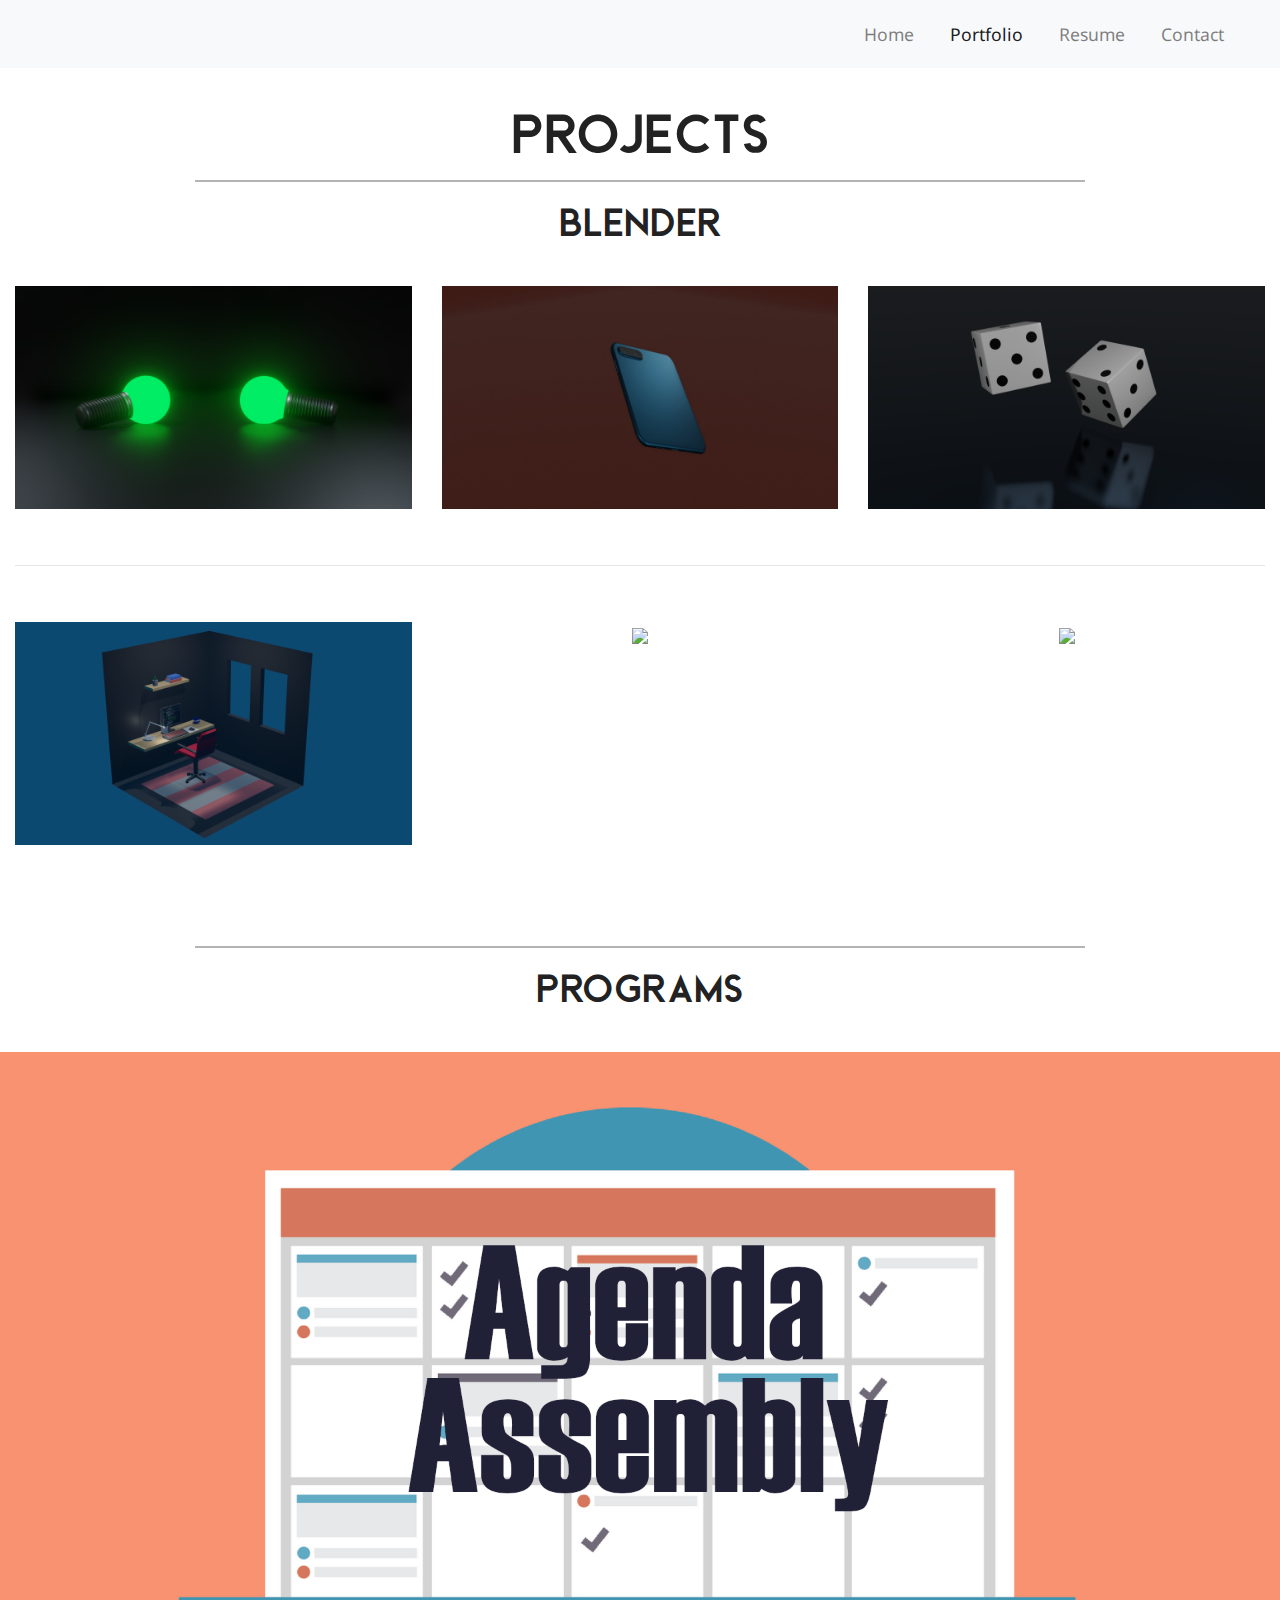
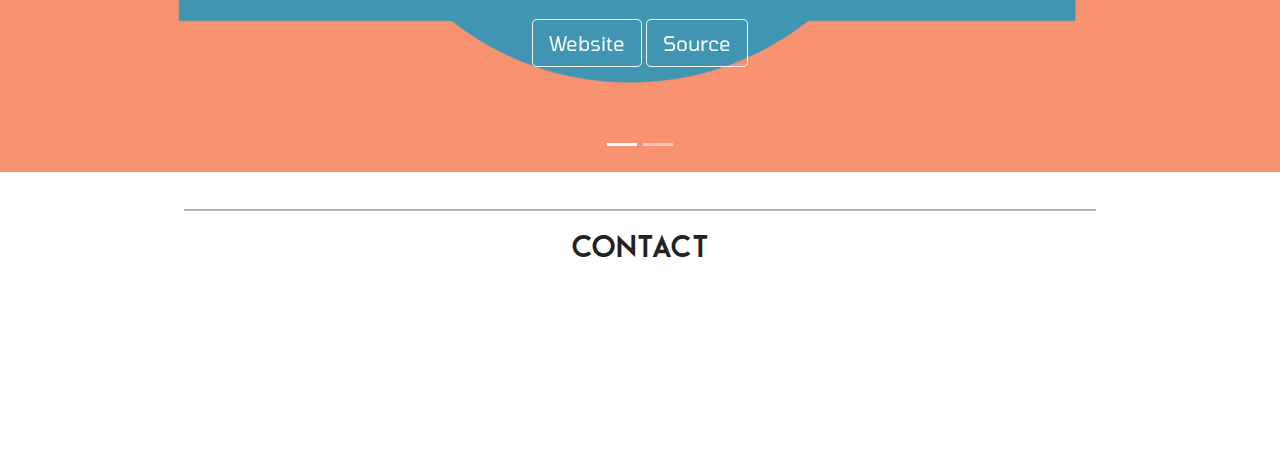
==== portfolio.html @ c54a3559 "fixed columns" ====
<!DOCTYPE html>
<html>
	<head>
		<meta charset="utf-8">
		<meta name="viewport" content="width=device-width, initial-scale=1">
		<title>William Mueller</title>
		<link rel="icon" href="img/logo.png">
		<link rel="stylesheet" href="https://stackpath.bootstrapcdn.com/bootstrap/4.4.1/css/bootstrap.min.css" integrity="sha384-Vkoo8x4CGsO3+Hhxv8T/Q5PaXtkKtu6ug5TOeNV6gBiFeWPGFN9MuhOf23Q9Ifjh" crossorigin="anonymous">
		<script src="https://code.jquery.com/jquery-3.4.1.slim.min.js" integrity="sha384-J6qa4849blE2+poT4WnyKhv5vZF5SrPo0iEjwBvKU7imGFAV0wwj1yYfoRSJoZ+n" crossorigin="anonymous"></script>
		<script src="https://cdn.jsdelivr.net/npm/popper.js@1.16.0/dist/umd/popper.min.js" integrity="sha384-Q6E9RHvbIyZFJoft+2mJbHaEWldlvI9IOYy5n3zV9zzTtmI3UksdQRVvoxMfooAo" crossorigin="anonymous"></script>
		<script src="https://stackpath.bootstrapcdn.com/bootstrap/4.4.1/js/bootstrap.min.js" integrity="sha384-wfSDF2E50Y2D1uUdj0O3uMBJnjuUD4Ih7YwaYd1iqfktj0Uod8GCExl3Og8ifwB6" crossorigin="anonymous"></script>
		<link rel="stylesheet" href="https://use.fontawesome.com/releases/v5.7.2/css/all.css" integrity="sha384-fnmOCqbTlWIlj8LyTjo7mOUStjsKC4pOpQbqyi7RrhN7udi9RwhKkMHpvLbHG9Sr" crossorigin="anonymous">
		<link href="style.css" rel="stylesheet">
	</head>

	<body>
		<!--Nav-->
		<nav class="navbar navbar-expand-md navbar-light bg-light sticky-top">
			<div class="container-fluid">
				<!--<a class="navbar-brand" href="index.html"><img src="img/logo.png"></a>-->
				<button class="navbar-toggler" type="button" data-toggle="collapse" data-target="#navbarResponsive">
					<span class="navbar-toggler-icon"></span> 
				</button>
				<div class="collapse navbar-collapse" id="navbarResponsive">
					<ul class="navbar-nav ml-auto">
						<li class="nav-item">
							<a class="nav-link" href="index.html">Home</a>
						</li>
						<li class="nav-item active">
							<a class="nav-link" href="portfolio.html">Portfolio</a>
						</li>
						<li class="nav-item">
							<a class="nav-link" href="unavailable.html">Resume</a>
						</li>
						<li class="nav-item">
							<a class="nav-link" href="#contact">Contact</a>
						</li>
					</ul>
				</div>
			</div>
		</nav>

		<!--Title-->
		<div class="container-fluid padding">
			<div class="row welcome text-center">
				<div class="col-12">
					<h1 class="display-4">Projects</h1>
				</div>
				<hr>
				<div class="col-12">
					<h1>Blender</h1>
				</div>
			</div>
		</div>

		<!--Blender-->
		<div class="container-fluid padding">
			<div class="row text-center padding">
				<div class="col-sm">
					<img src="img/lightbulbs.png" onclick="window.open('img/lightbulbs.png')">
				</div>

				<div class="col-sm">
					<img src="img/phone.jpg" onclick="window.open('img/phone.jpg')">
				</div>

				<div class="col-sm">
					<img src="img/dice.png" onclick="window.open('img/dice.png')">
				</div>
			</div>
			<hr class="my-4">
		</div>

		<div class="container-fluid padding">
			<div class="row text-center padding">
				<div class="col-sm">
					<img src="img/room.png" onclick="window.open('img/room.png')">
				</div>

				<div class="col-sm">
					<img src="img/moonRotating.gif" onclick="window.open('img/moonRotating.gif')"> 
				</div>

				<div class="col-sm">
					<img src="img/waterAnimation.gif" onclick="window.open('img/waterAnimation.gif')"> 
				</div>
			</div>
		</div>

		<!--Programs-->
		<div class="container-fluid padding">
			<div class="row welcome text-center">
				<hr>
				<div class="col-12">
					<h1>Programs</h1>
				</div>
			</div>
		</div>

		<div id="slides" class="carousel slide" data-ride="carousel">
			<ul class="carousel-indicators">
				<li data-target="#slides" data-slide-to="0" class="active"></li>
				<li data-target="#slides" data-slide-to="1"></li>
			</ul>
			<div class="carousel-inner">
				<div class="carousel-item active">
					<img src="img/agendaAssemblyLogo.png">
					<div id="portfolio-caption" class="carousel-caption">
						<button onclick="window.location.href = 'https://agendaassembly.com/';" type="button" class="btn btn-outline-light btn-lg">Website</button>
						<button onclick="window.location.href = 'https://github.com/wmueller49/AgendaAssembly';" type="button" class="btn btn-outline-light btn-lg">Source</button>
					</div>
				</div>
				<div class="carousel-item">
					<img src="img/javaLogo.jpg">
					<div id="portfolio-caption" class="carousel-caption">
						<button onclick="window.location.href = 'https://github.com/wmueller49/DE-CSII';" type="button" class="btn btn-outline-light btn-lg">Source</button>
					</div>
				</div>
			</div>
		</div>

		<!--Contact-->
		<div class="row welcome text-center">
			<hr>
		</div>
		<div id="contact" class="container-fluid padding">
			<div class="row text-center padding">
				<div class="col-12">
					<h2>Contact</h2>
				</div>
				<div class="col-12 social padding">
					<a href="https://github.com/wmueller49""><i class="fab fa-github"></i></a>
					<a href="mailto:william.mueller@bishopireton.org"><i class="far fa-envelope"></i></a>
					<a href="https://www.linkedin.com/in/william-mueller-bb6a7619b/"><i class="fab fa-linkedin"></i></a>
				</div>
			</div>
		</div>

	</body>
</html>
---- style.css ----
@import url('https://fonts.googleapis.com/css?family=Noto+Sans&display=swap');
@import url('https://fonts.googleapis.com/css?family=Permanent+Marker&display=swap');
@import url('https://fonts.googleapis.com/css?family=Tomorrow&display=swap');

@font-face{
	font-family: Beckman;
	src: url('fonts/Beckman-Free.otf');
}

html, body{
	scroll-behavior: smooth;
	height: 100%;
	width: 100%;
	font-family: 'Noto Sans', sans-serif;
	color: #222;
}

h1, h2{
	font-family: 'Beckman', sans-serif;
}

img{
	max-width: 100%;
}

video{
	max-width: 100%;
}

.container-fluid img:hover{
	transform: scale(.9);
	cursor: pointer;
}

.navbar{
	padding: .8rem;
}

.navbar-nav li{
	padding-right: 20px;
}

.nav-link{
	font-size: 1.1em !important;
}

.carousel-inner img{
	width: 100%;
	height: 100%;
}

.carousel-caption{
	font-family: 'Beckman', sans-serif;
	position: absolute;
	top: 50%;
	transform: translateY(-50%);
}

.carousel-caption h1{
	font-size: 500%;
	text-shadow: 1px 1px 15px #000;
}

.carousel-caption h3{
	font-size: 200%;
	font-weight: 500;
	text-shadow: 1px 1px 10px #000;
	padding-bottom: 1rem;
}

#portfolio-caption.carousel-caption{
	font-family: 'Tomorrow', sans-serif;
	position: absolute;
	top: 50%;
	transform: translateY(55%);
}

.padding{
	padding-bottom: 2rem;
}

.welcome{
	width: 75%;
	margin: 0 auto;
	padding-top: 2rem;
}

.welcome hr{
	border-top: 2px solid #b4b4b4;
	width: 95%;
	margin-top: .3rem;
	margin-bottom: 1rem;
}

.social a{
	font-size: 4em;
	padding: 2rem;
}

.fa-code, .fa-js-square, .fa-css3, .fa-python, .fa-java, .fa-cube{
	font-size: 4em;
}

.fa-js-square{
	color: #F0DB4F;
}

.fa-code{
	color: #E44D26;
}

.fa-css3{
	color: #99C4EE;
}

.fa-cube{
	color: #EA7600;
}

.fa-python{
	color: #FFE873;
}

.fa-java{
	color: #f89820;
}

.fa-envelope, .fa-github{
	color: #222;
}

.fa-linkedin{
	color: #2867B2;
}

.fa-envelope:hover, .fa-linkedin:hover, .fa-github:hover{
	color: lightgray;
}

/* Media Queries */

@media (max-width: 992px){
	.social a{
		font-size: 3.8em;
		padding: 1.3rem;
	}
}

@media(max-width: 768px){
	.carousel-caption{
		top: 45%;
	}

	.carousel-caption h1{
		font-size: 350%;
	}

	.carousel-caption h3{
		font-size: 140%;
		font-weight: 400;
		padding-bottom: .2rem;
	}

	.carousel-caption .btn{
		font-size: 95%;
		padding: 8px 14px;
	}

	.display-4{
		font-size: 200%;
	}

	.social a{
		font-size: 3em;
		padding: 1.2rem;
	}
}

@media(max-width: 576px){
	.carousel-caption{
		top: 40%;
	}

	.carousel-caption h1{
		font-size: 250%;
	}

	.carousel-caption h3{
		font-size: 110%;
	}

	.carousel-caption .btn{
		font-size: 90%;
		padding: 4px 8px;
	}
	.carousel-indicators{
		display: none;
	}

	.display-4{
		font-size: 160%;
	}

	.social a{
		font-size: 2.5em;
		padding: .7rem;
	}

}
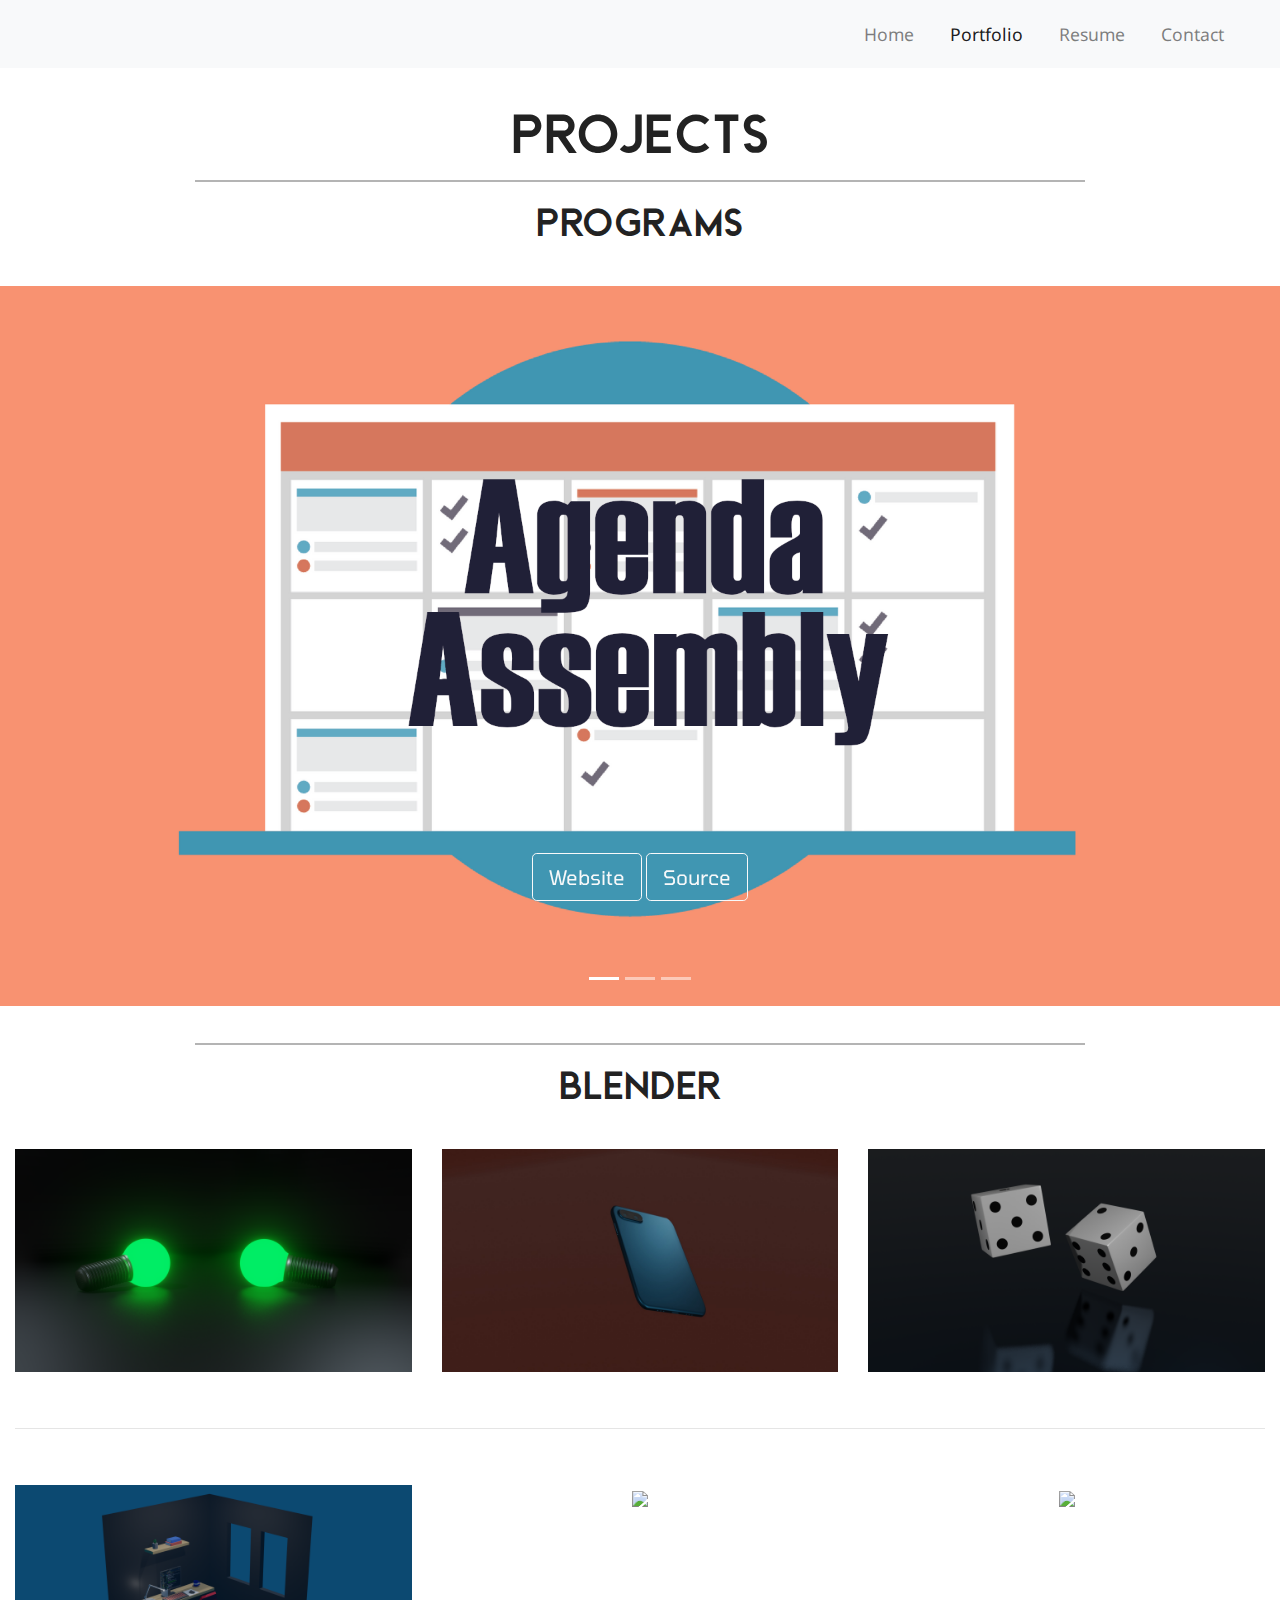
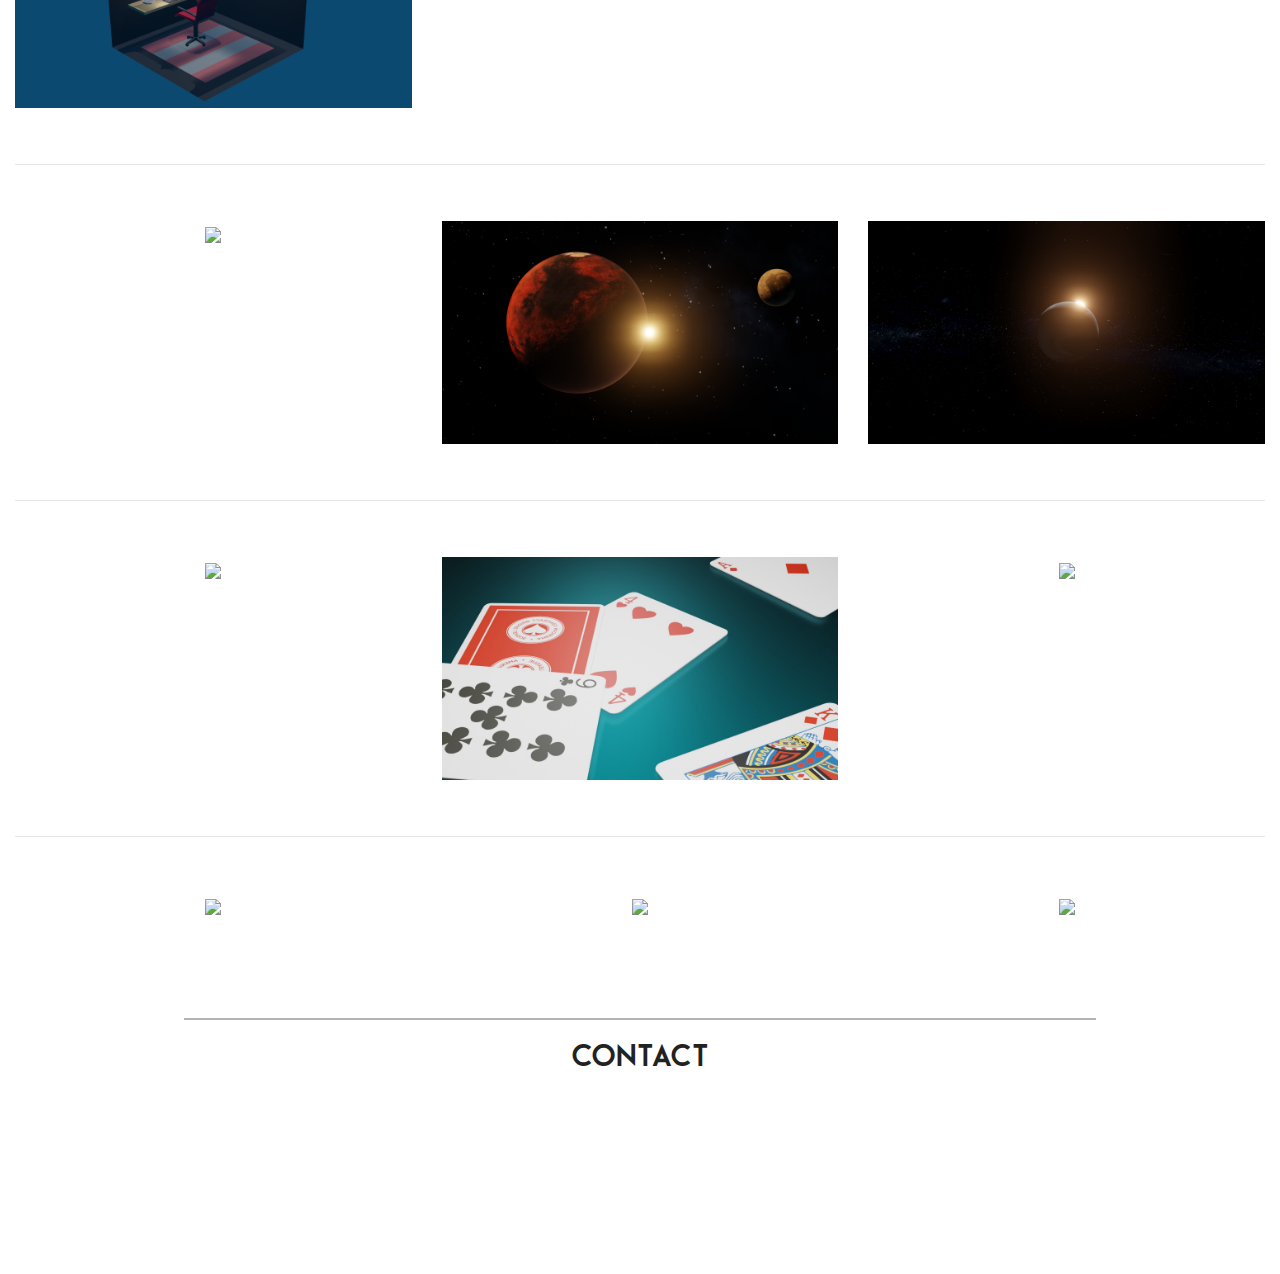
==== commit 35e0cd1e: "updating portfolio" ====
--- a/portfolio.html
+++ b/portfolio.html
@@ -48,59 +48,18 @@
 				</div>
 				<hr>
 				<div class="col-12">
-					<h1>Blender</h1>
-				</div>
-			</div>
-		</div>
-
-		<!--Blender-->
-		<div class="container-fluid padding">
-			<div class="row text-center padding">
-				<div class="col-sm">
-					<img src="img/lightbulbs.png" onclick="window.open('img/lightbulbs.png')">
-				</div>
-
-				<div class="col-sm">
-					<img src="img/phone.jpg" onclick="window.open('img/phone.jpg')">
-				</div>
-
-				<div class="col-sm">
-					<img src="img/dice.png" onclick="window.open('img/dice.png')">
-				</div>
-			</div>
-			<hr class="my-4">
-		</div>
-
-		<div class="container-fluid padding">
-			<div class="row text-center padding">
-				<div class="col-sm">
-					<img src="img/room.png" onclick="window.open('img/room.png')">
-				</div>
-
-				<div class="col-sm">
-					<img src="img/moonRotating.gif" onclick="window.open('img/moonRotating.gif')"> 
-				</div>
-
-				<div class="col-sm">
-					<img src="img/waterAnimation.gif" onclick="window.open('img/waterAnimation.gif')"> 
+					<h1>Programs</h1>
 				</div>
 			</div>
 		</div>
 
 		<!--Programs-->
-		<div class="container-fluid padding">
-			<div class="row welcome text-center">
-				<hr>
-				<div class="col-12">
-					<h1>Programs</h1>
-				</div>
-			</div>
-		</div>
 
 		<div id="slides" class="carousel slide" data-ride="carousel">
 			<ul class="carousel-indicators">
 				<li data-target="#slides" data-slide-to="0" class="active"></li>
 				<li data-target="#slides" data-slide-to="1"></li>
+				<li data-target="#slides" data-slide-to="2"></li>
 			</ul>
 			<div class="carousel-inner">
 				<div class="carousel-item active">
@@ -110,12 +69,115 @@
 						<button onclick="window.location.href = 'https://github.com/wmueller49/AgendaAssembly';" type="button" class="btn btn-outline-light btn-lg">Source</button>
 					</div>
 				</div>
+
 				<div class="carousel-item">
 					<img src="img/javaLogo.jpg">
 					<div id="portfolio-caption" class="carousel-caption">
 						<button onclick="window.location.href = 'https://github.com/wmueller49/DE-CSII';" type="button" class="btn btn-outline-light btn-lg">Source</button>
 					</div>
 				</div>
+
+				<div class="carousel-item">
+					<img src="img/logicIcon.jpg">
+					<div id="portfolio-caption" class="carousel-caption">
+						<button onclick="window.location.href = 'https://wmueller49.github.io/Logic-and-Number-Website/index.html';" type="button" class="btn btn-outline-light btn-lg">Website</button>
+						<button onclick="window.location.href = 'https://github.com/wmueller49/Logic-and-Number-Website';" type="button" class="btn btn-outline-light btn-lg">Source</button>
+					</div>
+				</div>
+			</div>
+		</div>
+
+		<!--Blender-->
+		<div class="container-fluid padding">
+			<div class="row welcome text-center">
+				<hr>
+				<div class="col-12">
+					<h1>Blender</h1>
+				</div>
+			</div>
+		</div>
+
+		<div class="container-fluid padding">
+			<div class="row text-center padding">
+				<div class="col-sm">
+					<img src="img/lightbulbs.png" onclick="window.open('img/lightbulbs.png')">
+				</div>
+
+				<div class="col-sm">
+					<img src="img/phone.jpg" onclick="window.open('img/phone.jpg')">
+				</div>
+
+				<div class="col-sm">
+					<img src="img/dice.png" onclick="window.open('img/dice.png')">
+				</div>
+			</div>
+			<hr class="my-4">
+		</div>
+
+		<div class="container-fluid padding">
+			<div class="row text-center padding">
+				<div class="col-sm">
+					<img src="img/room.png" onclick="window.open('img/room.png')">
+				</div>
+
+				<div class="col-sm">
+					<img src="img/waterAnimation.gif" onclick="window.open('img/waterAnimation.gif')"> 
+				</div>
+
+				<div class="col-sm">
+					<img src="img/moonRotating.gif" onclick="window.open('img/moonRotating.gif')"> 
+				</div>
+			</div>
+			<hr class="my-4">
+		</div>
+
+		<div class="container-fluid padding">
+			<div class="row text-center padding">
+				<div class="col-sm">
+					<img src="img/rollingRover.gif" onclick="window.open('img/rollingRover.gif')">
+				</div>
+
+				<div class="col-sm">
+					<img src="img/planet and moon.png" onclick="window.open('img/planet and moon.png')"> 
+				</div>
+
+				<div class="col-sm">
+					<img src="img/sun and moon.png" onclick="window.open('img/sun and moon.png')"> 
+				</div>
+			</div>
+			<hr class="my-4">
+		</div>
+
+		<div class="container-fluid padding">
+			<div class="row text-center padding">
+				<div class="col-sm">
+					<img src="img/cards, cigars, and chips.gif" onclick="window.open('img/cards, cigars, and chips.gif')">
+				</div>
+
+				<div class="col-sm">
+					<img src="img/cards.jpg" onclick="window.open('img/cards.jpg')"> 
+				</div>
+
+				<div class="col-sm">
+					<img src="img/burningCandle.gif" onclick="window.open('img/burningCandle.gif')"> 
+				</div>
+			</div>
+			<hr class="my-4">
+		</div>
+
+		<div class="container-fluid padding">
+			<div class="row text-center padding">
+				<div class="col-sm">
+					<img src="img/cool particles.gif" onclick="window.open('img/cool particles.gif')">
+				</div>
+
+				<div class="col-sm">
+					<img src="img/snowfall.gif" onclick="window.open('img/snowfall.gif')"> 
+				</div>
+
+				<div class="col-sm">
+					<img src="img/waterRushing.gif" onclick="window.open('img/waterRushing.gif')"> 
+				</div>
 			</div>
 		</div>
 
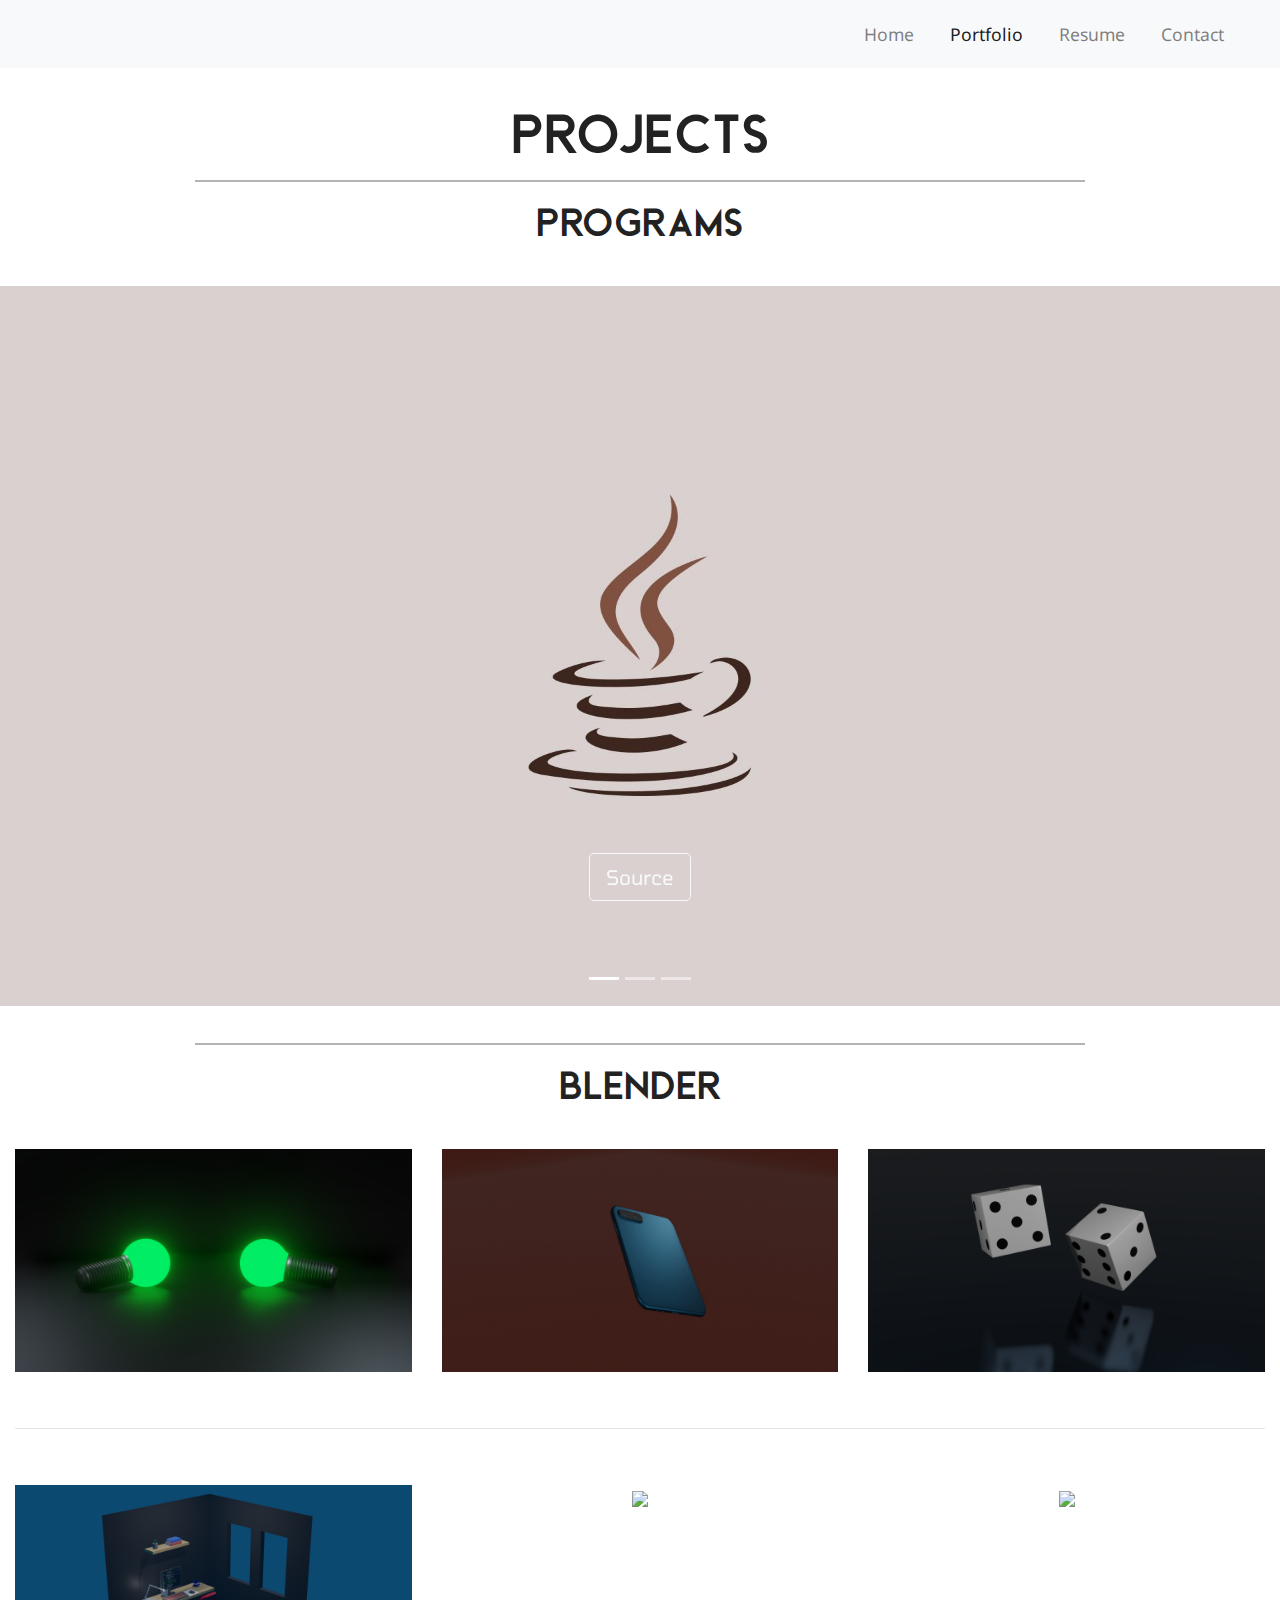
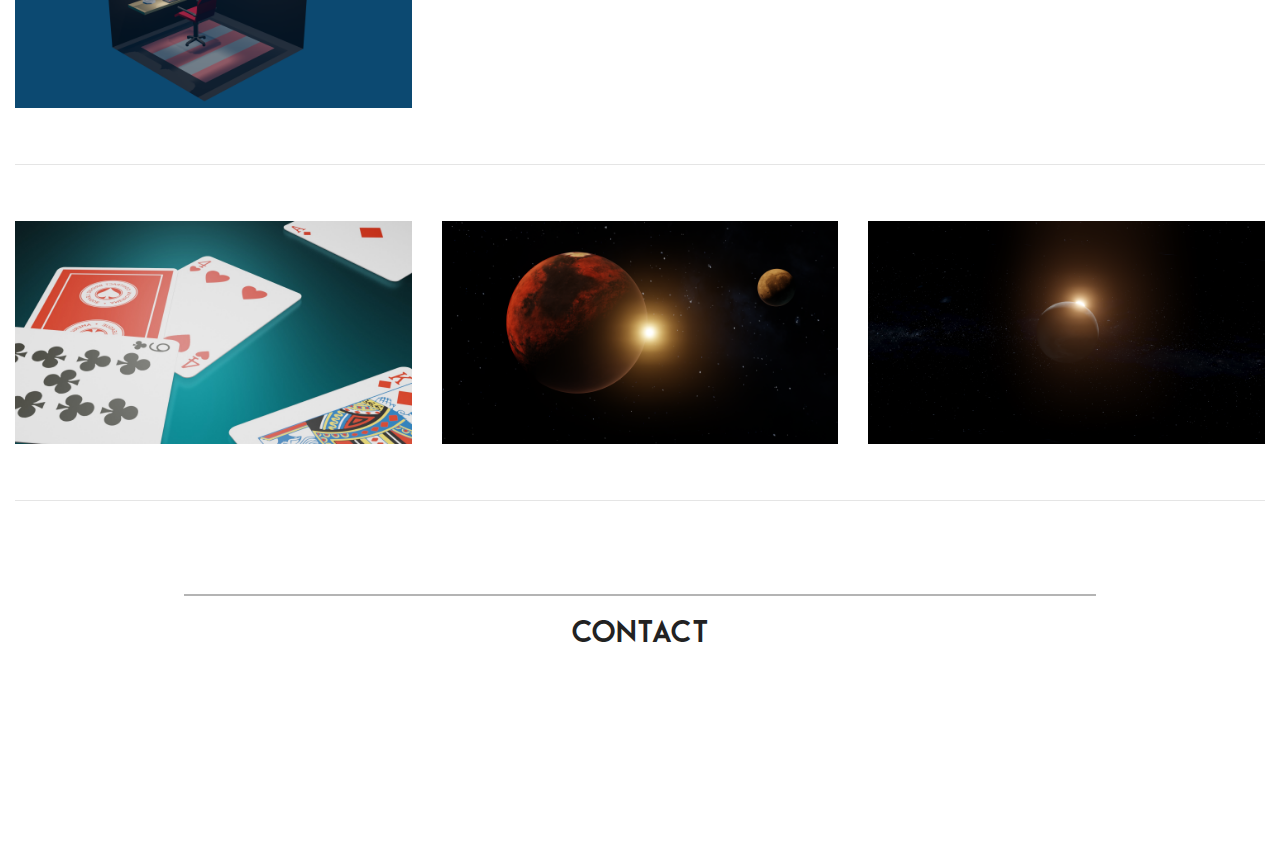
==== commit 57672eb9: "added contact form to home page" ====
--- a/portfolio.html
+++ b/portfolio.html
@@ -62,18 +62,19 @@
 				<li data-target="#slides" data-slide-to="2"></li>
 			</ul>
 			<div class="carousel-inner">
+
 				<div class="carousel-item active">
-					<img src="img/agendaAssemblyLogo.png">
+					<img src="img/javaLogo.jpg">
 					<div id="portfolio-caption" class="carousel-caption">
-						<button onclick="window.location.href = 'https://agendaassembly.com/';" type="button" class="btn btn-outline-light btn-lg">Website</button>
-						<button onclick="window.location.href = 'https://github.com/wmueller49/AgendaAssembly';" type="button" class="btn btn-outline-light btn-lg">Source</button>
+						<button onclick="window.location.href = 'https://github.com/wmueller49/DE-CSII';" type="button" class="btn btn-outline-light btn-lg">Source</button>
 					</div>
 				</div>
 
 				<div class="carousel-item">
-					<img src="img/javaLogo.jpg">
+					<img src="img/onlineWhiteboard.png">
 					<div id="portfolio-caption" class="carousel-caption">
-						<button onclick="window.location.href = 'https://github.com/wmueller49/DE-CSII';" type="button" class="btn btn-outline-light btn-lg">Source</button>
+						<button onclick="window.location.href = 'https://wmueller49.github.io/Whiteboard/';" type="button" class="btn btn-outline-light btn-lg">Website</button>
+						<button onclick="window.location.href = 'https://github.com/wmueller49/Whiteboard';" type="button" class="btn btn-outline-light btn-lg">Source</button>
 					</div>
 				</div>
 
@@ -121,11 +122,12 @@
 				</div>
 
 				<div class="col-sm">
-					<img src="img/waterAnimation.gif" onclick="window.open('img/waterAnimation.gif')"> 
+					<img src="img/cards, cigars, and chips.gif" onclick="window.open('img/cards, cigars, and chips.gif')">
 				</div>
 
+
 				<div class="col-sm">
-					<img src="img/moonRotating.gif" onclick="window.open('img/moonRotating.gif')"> 
+					<img src="img/waterAnimation.gif" onclick="window.open('img/waterAnimation.gif')"> 
 				</div>
 			</div>
 			<hr class="my-4">
@@ -134,7 +136,7 @@
 		<div class="container-fluid padding">
 			<div class="row text-center padding">
 				<div class="col-sm">
-					<img src="img/rollingRover.gif" onclick="window.open('img/rollingRover.gif')">
+					<img src="img/cards.jpg" onclick="window.open('img/cards.jpg')"> 
 				</div>
 
 				<div class="col-sm">
@@ -146,39 +148,6 @@
 				</div>
 			</div>
 			<hr class="my-4">
-		</div>
-
-		<div class="container-fluid padding">
-			<div class="row text-center padding">
-				<div class="col-sm">
-					<img src="img/cards, cigars, and chips.gif" onclick="window.open('img/cards, cigars, and chips.gif')">
-				</div>
-
-				<div class="col-sm">
-					<img src="img/cards.jpg" onclick="window.open('img/cards.jpg')"> 
-				</div>
-
-				<div class="col-sm">
-					<img src="img/burningCandle.gif" onclick="window.open('img/burningCandle.gif')"> 
-				</div>
-			</div>
-			<hr class="my-4">
-		</div>
-
-		<div class="container-fluid padding">
-			<div class="row text-center padding">
-				<div class="col-sm">
-					<img src="img/cool particles.gif" onclick="window.open('img/cool particles.gif')">
-				</div>
-
-				<div class="col-sm">
-					<img src="img/snowfall.gif" onclick="window.open('img/snowfall.gif')"> 
-				</div>
-
-				<div class="col-sm">
-					<img src="img/waterRushing.gif" onclick="window.open('img/waterRushing.gif')"> 
-				</div>
-			</div>
 		</div>
 
 		<!--Contact-->
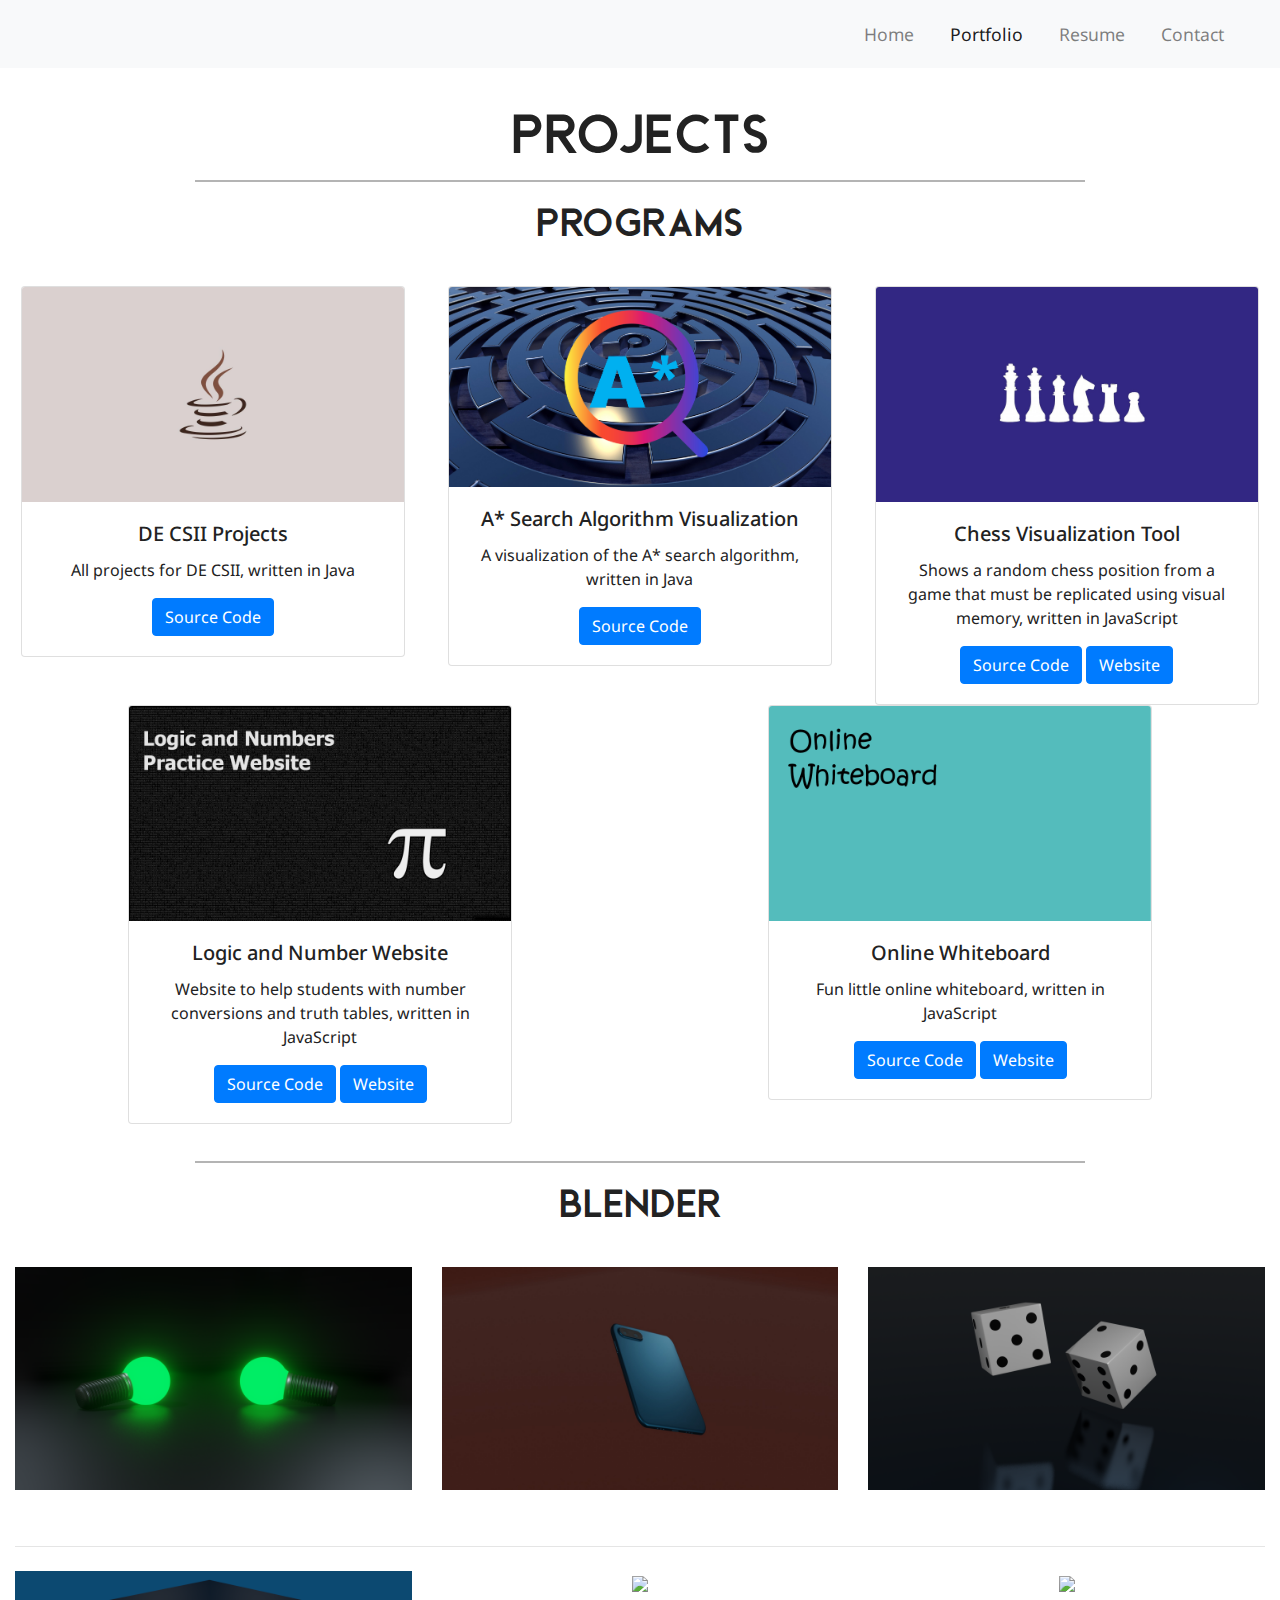
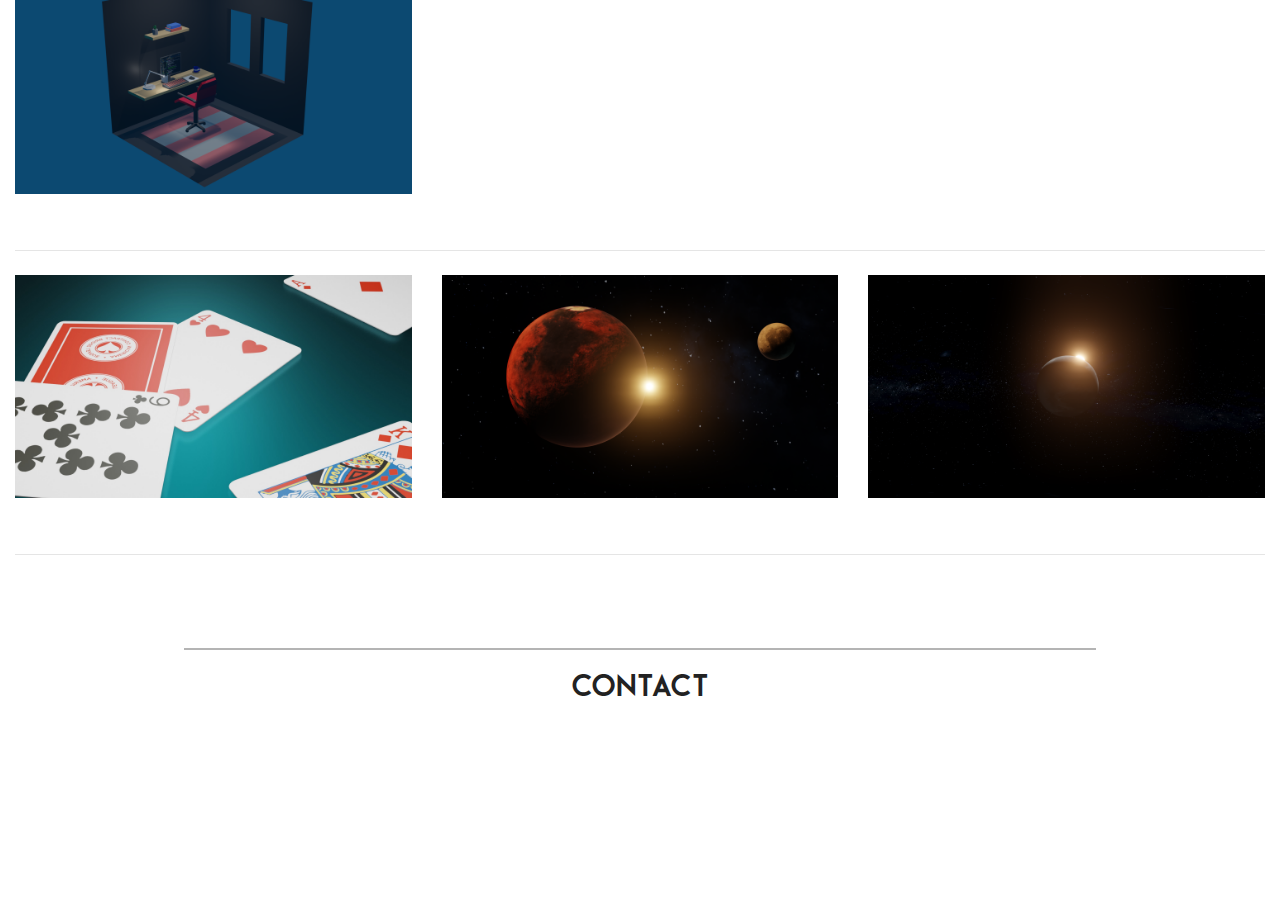
==== commit 6c4db9a5: "updated portfolio page" ====
--- a/portfolio.html
+++ b/portfolio.html
@@ -30,7 +30,7 @@
 							<a class="nav-link" href="portfolio.html">Portfolio</a>
 						</li>
 						<li class="nav-item">
-							<a class="nav-link" href="unavailable.html">Resume</a>
+							<a class="nav-link" href="cv.pdf">Resume</a>
 						</li>
 						<li class="nav-item">
 							<a class="nav-link" href="#contact">Contact</a>
@@ -54,39 +54,67 @@
 		</div>
 
 		<!--Programs-->
-
-		<div id="slides" class="carousel slide" data-ride="carousel">
-			<ul class="carousel-indicators">
-				<li data-target="#slides" data-slide-to="0" class="active"></li>
-				<li data-target="#slides" data-slide-to="1"></li>
-				<li data-target="#slides" data-slide-to="2"></li>
-			</ul>
-			<div class="carousel-inner">
-
-				<div class="carousel-item active">
-					<img src="img/javaLogo.jpg">
-					<div id="portfolio-caption" class="carousel-caption">
-						<button onclick="window.location.href = 'https://github.com/wmueller49/DE-CSII';" type="button" class="btn btn-outline-light btn-lg">Source</button>
+		<div class="container-fluid">
+			<div class="row">
+				<div class="col-4" align="center">
+					<div class="card" style="width: 24rem;">
+					  <img class="card-img-top" src="img/javaLogo.jpg" alt="Card image cap">
+					  <div class="card-body">
+					    <h5 class="card-title">DE CSII Projects</h5>
+					    <p class="card-text">All projects for DE CSII, written in Java</p>
+					    <a href="https://github.com/wmueller49/DE-CSII" class="btn btn-primary">Source Code</a>
+					  </div>
 					</div>
 				</div>
-
-				<div class="carousel-item">
-					<img src="img/onlineWhiteboard.png">
-					<div id="portfolio-caption" class="carousel-caption">
-						<button onclick="window.location.href = 'https://wmueller49.github.io/Whiteboard/';" type="button" class="btn btn-outline-light btn-lg">Website</button>
-						<button onclick="window.location.href = 'https://github.com/wmueller49/Whiteboard';" type="button" class="btn btn-outline-light btn-lg">Source</button>
+				<div class="col-4" align="center">
+					<div class="card" style="width: 24rem;">
+					  <img class="card-img-top" src="img/aStar.png" alt="Card image cap">
+					  <div class="card-body">
+					    <h5 class="card-title">A* Search Algorithm Visualization</h5>
+					    <p class="card-text">A visualization of the A* search algorithm, written in Java</p>
+					    <a href="https://github.com/wmueller49/JavaSearching" class="btn btn-primary">Source Code</a>
+					  </div>
 					</div>
 				</div>
+				<div class="col-4" align="center">
+					<div class="card" style="width: 24rem;">
+					  <img class="card-img-top" src="img/chess.jpg" alt="Card image cap">
+					  <div class="card-body">
+					    <h5 class="card-title">Chess Visualization Tool</h5>
+					    <p class="card-text">Shows a random chess position from a game that must be replicated using visual memory, written in JavaScript</p>
+					    <a href="https://github.com/wmueller49/ChessAnalysis" class="btn btn-primary">Source Code</a>
+					    <a href="https://wmueller49.github.io/ChessAnalysis/" class="btn btn-primary">Website</a>
+					  </div>
+					</div>
+				</div>
+			</div>
 
-				<div class="carousel-item">
-					<img src="img/logicIcon.jpg">
-					<div id="portfolio-caption" class="carousel-caption">
-						<button onclick="window.location.href = 'https://wmueller49.github.io/Logic-and-Number-Website/index.html';" type="button" class="btn btn-outline-light btn-lg">Website</button>
-						<button onclick="window.location.href = 'https://github.com/wmueller49/Logic-and-Number-Website';" type="button" class="btn btn-outline-light btn-lg">Source</button>
+			<div class="row">
+				<div class="col-6" align="center">
+					<div class="card" style="width: 24rem;">
+					  <img class="card-img-top" src="img/logicIcon.jpg" alt="Card image cap">
+					  <div class="card-body">
+					    <h5 class="card-title">Logic and Number Website</h5>
+					    <p class="card-text">Website to help students with number conversions and truth tables, written in JavaScript</p>
+					    <a href="https://github.com/wmueller49/Logic-and-Number-Website" class="btn btn-primary">Source Code</a>
+					    <a href="https://wmueller49.github.io/Logic-and-Number-Website/index.html" class="btn btn-primary">Website</a>
+					  </div>
+					</div>
+				</div>
+				<div class="col-6" align="center">
+					<div class="card" style="width: 24rem;">
+					  <img class="card-img-top" src="img/onlineWhiteboard.png" alt="Card image cap">
+					  <div class="card-body">
+					    <h5 class="card-title">Online Whiteboard</h5>
+					    <p class="card-text">Fun little online whiteboard, written in JavaScript</p>
+					    <a href="https://github.com/wmueller49/Whiteboard" class="btn btn-primary">Source Code</a>
+					    <a href="https://wmueller49.github.io/Whiteboard/" class="btn btn-primary">Website</a>
+					  </div>
 					</div>
 				</div>
 			</div>
 		</div>
+
 
 		<!--Blender-->
 		<div class="container-fluid padding">
@@ -98,7 +126,7 @@
 			</div>
 		</div>
 
-		<div class="container-fluid padding">
+		<div class="container-fluid padding" id="blenderImg">
 			<div class="row text-center padding">
 				<div class="col-sm">
 					<img src="img/lightbulbs.png" onclick="window.open('img/lightbulbs.png')">
@@ -113,9 +141,6 @@
 				</div>
 			</div>
 			<hr class="my-4">
-		</div>
-
-		<div class="container-fluid padding">
 			<div class="row text-center padding">
 				<div class="col-sm">
 					<img src="img/room.png" onclick="window.open('img/room.png')">
@@ -131,9 +156,6 @@
 				</div>
 			</div>
 			<hr class="my-4">
-		</div>
-
-		<div class="container-fluid padding">
 			<div class="row text-center padding">
 				<div class="col-sm">
 					<img src="img/cards.jpg" onclick="window.open('img/cards.jpg')"> 
@@ -161,7 +183,7 @@
 				</div>
 				<div class="col-12 social padding">
 					<a href="https://github.com/wmueller49""><i class="fab fa-github"></i></a>
-					<a href="mailto:william.mueller@bishopireton.org"><i class="far fa-envelope"></i></a>
+					<a href="mailto:mueller.william49@gmail.com"><i class="far fa-envelope"></i></a>
 					<a href="https://www.linkedin.com/in/william-mueller-bb6a7619b/"><i class="fab fa-linkedin"></i></a>
 				</div>
 			</div>
--- a/style.css
+++ b/style.css
@@ -27,8 +27,7 @@
 	max-width: 100%;
 }
 
-.container-fluid img:hover{
-	transform: scale(.9);
+#blenderImg img:hover{
 	cursor: pointer;
 }
 
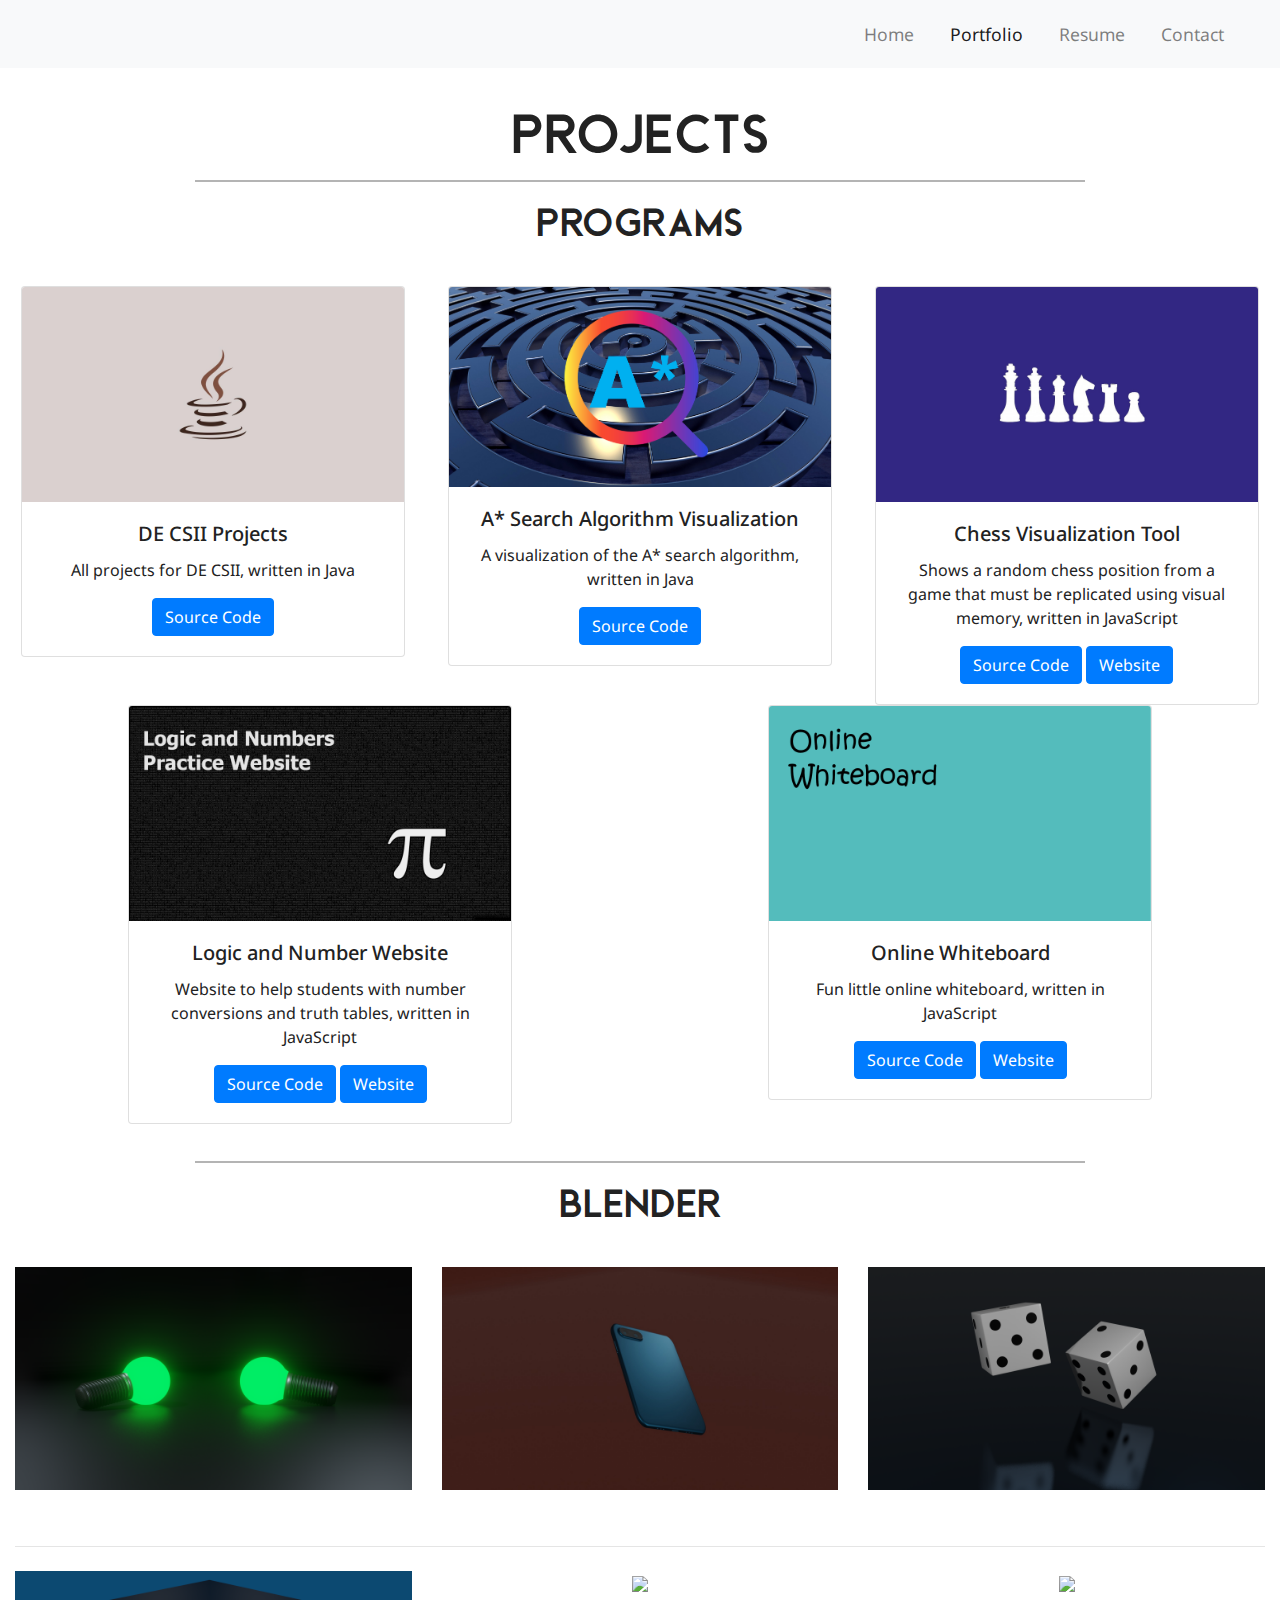
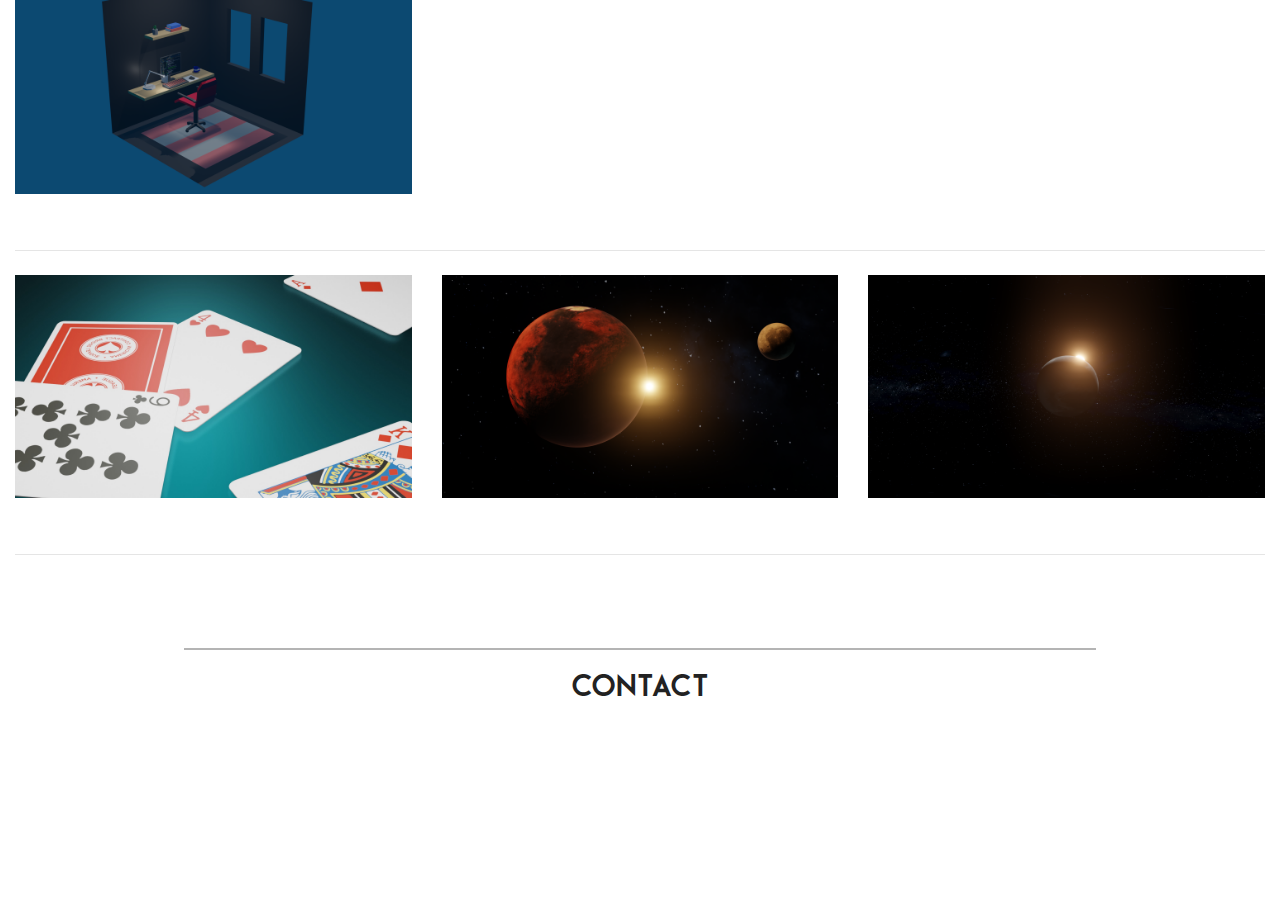
==== commit dc691f51: "fixing portfolio mobile spacing" ====
--- a/portfolio.html
+++ b/portfolio.html
@@ -56,7 +56,7 @@
 		<!--Programs-->
 		<div class="container-fluid">
 			<div class="row">
-				<div class="col-4" align="center">
+				<div class="col-sm" align="center">
 					<div class="card" style="width: 24rem;">
 					  <img class="card-img-top" src="img/javaLogo.jpg" alt="Card image cap">
 					  <div class="card-body">
@@ -66,7 +66,7 @@
 					  </div>
 					</div>
 				</div>
-				<div class="col-4" align="center">
+				<div class="col-sm" align="center">
 					<div class="card" style="width: 24rem;">
 					  <img class="card-img-top" src="img/aStar.png" alt="Card image cap">
 					  <div class="card-body">
@@ -76,7 +76,7 @@
 					  </div>
 					</div>
 				</div>
-				<div class="col-4" align="center">
+				<div class="col-sm" align="center">
 					<div class="card" style="width: 24rem;">
 					  <img class="card-img-top" src="img/chess.jpg" alt="Card image cap">
 					  <div class="card-body">
@@ -90,7 +90,7 @@
 			</div>
 
 			<div class="row">
-				<div class="col-6" align="center">
+				<div class="col-sm" align="center">
 					<div class="card" style="width: 24rem;">
 					  <img class="card-img-top" src="img/logicIcon.jpg" alt="Card image cap">
 					  <div class="card-body">
@@ -101,7 +101,7 @@
 					  </div>
 					</div>
 				</div>
-				<div class="col-6" align="center">
+				<div class="col-sm" align="center">
 					<div class="card" style="width: 24rem;">
 					  <img class="card-img-top" src="img/onlineWhiteboard.png" alt="Card image cap">
 					  <div class="card-body">
